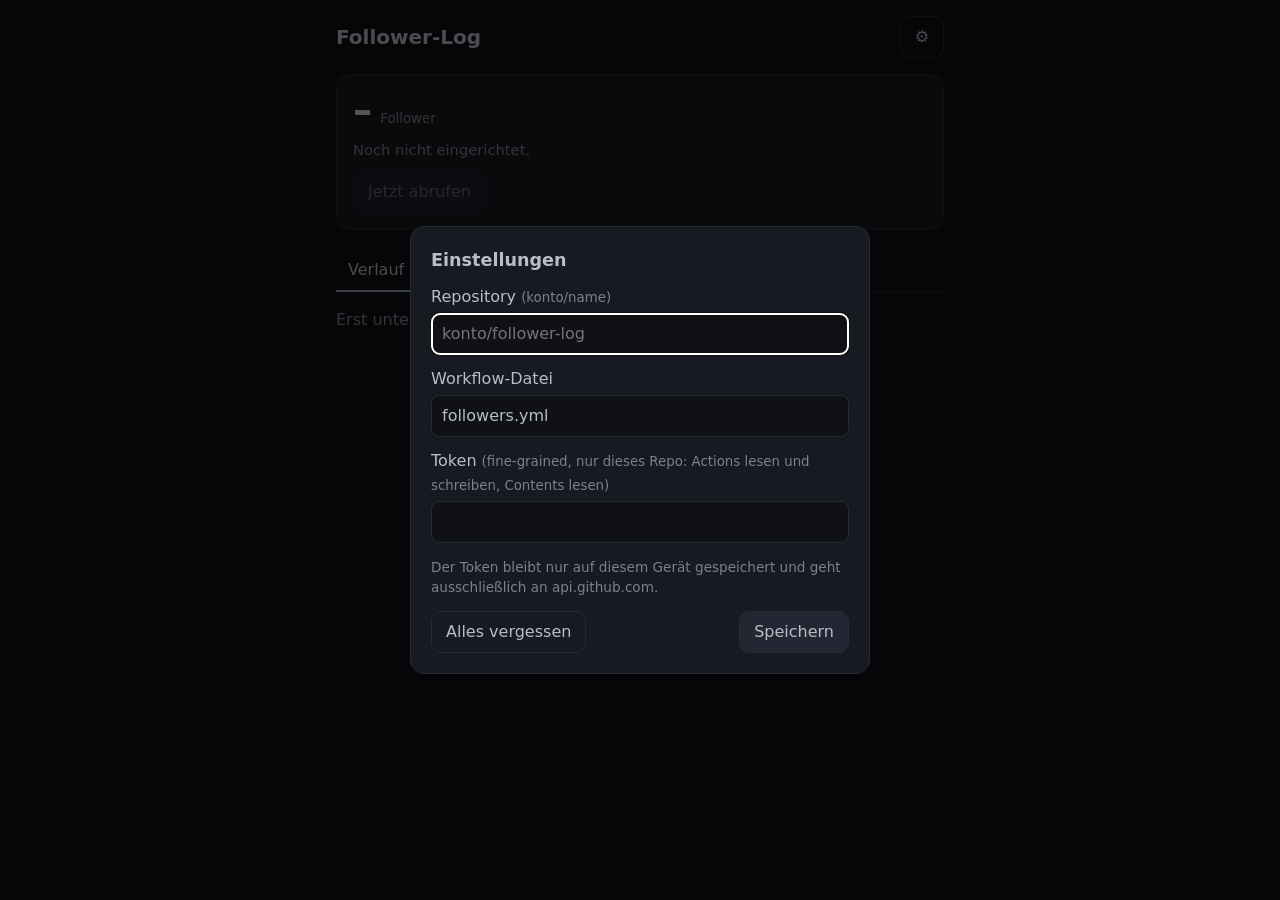
==== docs/index.html @ 007d3b90 "Vorlage: Follower-Logbuch mit Handy-App Co-Authored-By: Claude Opus 5.5 <noreply@anthropic.com>" ====
<!doctype html>
<html lang="de">
<head>
<meta charset="utf-8">
<meta name="viewport" content="width=device-width, initial-scale=1, viewport-fit=cover">
<title>Follower-Log</title>
<meta name="description" content="Wer folgt dir auf GitHub, wer ist gegangen? Startet beim Öffnen deinen Follower-Workflow.">
<meta name="theme-color" content="#0f1115">
<meta name="color-scheme" content="dark">
<link rel="manifest" href="manifest.webmanifest">
<link rel="icon" href="icon.svg" type="image/svg+xml">
<link rel="apple-touch-icon" href="icon-192.png">
<link rel="stylesheet" href="style.css?v=1">
</head>
<body>
<header class="kopf">
  <h1>Follower-Log</h1>
  <div class="knoepfe">
    <button id="installieren" class="knopf" hidden>Installieren</button>
    <button id="einstellungenKnopf" class="knopf leise" aria-label="Einstellungen">⚙</button>
  </div>
</header>

<main>
  <section class="karte stand">
    <div class="zahl"><span id="anzahl">–</span><small id="anzahlText">Follower</small></div>
    <p id="status" class="status">Lade …</p>
    <button id="abrufen" class="knopf">Jetzt abrufen</button>
  </section>

  <nav class="reiter" role="tablist">
    <button role="tab" aria-selected="true" data-reiter="verlauf">Verlauf</button>
    <button role="tab" aria-selected="false" data-reiter="liste">Alle Follower</button>
  </nav>

  <section id="verlauf" class="bereich"></section>
  <section id="liste" class="bereich" hidden>
    <input id="suche" type="search" placeholder="Suchen …" autocomplete="off">
    <ul id="namen" class="namen"></ul>
  </section>
</main>

<dialog id="einstellungen">
  <form method="dialog" id="formular">
    <h2>Einstellungen</h2>
    <label>Repository <small>(konto/name)</small>
      <input id="repo" required placeholder="konto/follower-log" autocomplete="off" autocapitalize="off" spellcheck="false">
    </label>
    <label>Workflow-Datei
      <input id="workflow" required value="followers.yml" autocomplete="off" autocapitalize="off" spellcheck="false">
    </label>
    <label>Token <small>(fine-grained, nur dieses Repo: Actions lesen und schreiben, Contents lesen)</small>
      <input id="token" type="password" required autocomplete="off" spellcheck="false">
    </label>
    <p class="hinweis">Der Token bleibt nur auf diesem Gerät gespeichert und geht ausschließlich an api.github.com.</p>
    <div class="zeile">
      <button type="button" id="vergessen" class="knopf leise">Alles vergessen</button>
      <button type="submit" class="knopf">Speichern</button>
    </div>
  </form>
</dialog>

<script src="app.js?v=1"></script>
</body>
</html>
---- docs/style.css ----
:root {
  --grund: #0f1115;
  --flaeche: #171a20;
  --rand: #262a33;
  --text: #b9bdc5;
  --leise: #7c818b;
  --akzent: #8fa3c4;
  --neu: #86ad8f;
  --neu-grund: #1a261d;
  --weg: #c08f8f;
  --weg-grund: #2a1c1c;
}
* { box-sizing: border-box; }
html { background: var(--grund); }
body {
  margin: 0 auto; max-width: 640px; min-height: 100vh;
  padding: max(16px, env(safe-area-inset-top)) 16px 32px;
  background: var(--grund); color: var(--text);
  font: 16px/1.5 system-ui, -apple-system, "Segoe UI", Roboto, sans-serif;
}
a { color: var(--akzent); text-decoration: none; }
a:hover { text-decoration: underline; }
.kopf { display: flex; align-items: center; justify-content: space-between; gap: 8px; margin-bottom: 16px; }
h1 { font-size: 1.25rem; font-weight: 600; margin: 0; color: var(--text); }
h2 { font-size: 1.1rem; margin: 0 0 12px; }
.knoepfe { display: flex; gap: 8px; }
.knopf {
  font: inherit; color: var(--text); background: #222733; border: 1px solid var(--rand);
  border-radius: 10px; padding: 8px 14px; cursor: pointer;
}
.knopf:disabled { opacity: .45; cursor: default; }
.knopf.leise { background: transparent; }
.karte { background: var(--flaeche); border: 1px solid var(--rand); border-radius: 14px; padding: 16px; }
.stand { display: grid; gap: 10px; justify-items: start; }
.zahl { display: flex; align-items: baseline; gap: 8px; }
.zahl span { font-size: 2.4rem; font-weight: 600; line-height: 1; color: #d0d3d9; }
.zahl small { color: var(--leise); }
.status { margin: 0; color: var(--leise); font-size: .92rem; }
.status.fehler { color: var(--weg); }
.status.laeuft::before {
  content: ""; display: inline-block; width: .7em; height: .7em; margin-right: .5em;
  border: 2px solid var(--leise); border-top-color: transparent; border-radius: 50%;
  animation: dreh 1s linear infinite; vertical-align: -1px;
}
@keyframes dreh { to { transform: rotate(360deg); } }
@media (prefers-reduced-motion: reduce) { .status.laeuft::before { animation: none; } }

.reiter { display: flex; gap: 4px; margin: 20px 0 12px; border-bottom: 1px solid var(--rand); }
.reiter button {
  font: inherit; background: none; border: 0; color: var(--leise); padding: 8px 12px; cursor: pointer;
  border-bottom: 2px solid transparent; margin-bottom: -1px;
}
.reiter button[aria-selected="true"] { color: var(--text); border-bottom-color: var(--akzent); }

.tag { margin: 0 0 18px; }
.tag h3 { font-size: .85rem; font-weight: 500; color: var(--leise); margin: 0 0 6px; }
.eintrag { display: flex; gap: 10px; align-items: flex-start; margin: 4px 0; }
.marke {
  flex: none; min-width: 3.6em; text-align: center; font-size: .78rem; font-weight: 600;
  border-radius: 6px; padding: 2px 6px; margin-top: 2px;
}
.marke.neu { color: var(--neu); background: var(--neu-grund); }
.marke.weg { color: var(--weg); background: var(--weg-grund); }
.marke.start { color: var(--leise); background: #1d2027; }
.eintrag .wer { display: flex; flex-wrap: wrap; gap: 4px 12px; }
details summary { cursor: pointer; color: var(--leise); }
.leer { color: var(--leise); }

#suche {
  width: 100%; font: inherit; color: var(--text); background: var(--flaeche);
  border: 1px solid var(--rand); border-radius: 10px; padding: 8px 12px; margin-bottom: 10px;
}
.namen { list-style: none; padding: 0; margin: 0; columns: 2; column-gap: 16px; }
.namen li { padding: 3px 0; break-inside: avoid; overflow-wrap: anywhere; }
@media (max-width: 380px) { .namen { columns: 1; } }

dialog {
  background: var(--flaeche); color: var(--text); border: 1px solid var(--rand); border-radius: 14px;
  width: min(92vw, 460px); padding: 20px;
}
dialog::backdrop { background: rgba(0, 0, 0, .6); }
label { display: block; margin-bottom: 12px; }
label small { color: var(--leise); }
label input {
  display: block; width: 100%; margin-top: 4px; font: inherit; color: var(--text);
  background: var(--grund); border: 1px solid var(--rand); border-radius: 8px; padding: 8px 10px;
}
.hinweis { font-size: .85rem; color: var(--leise); }
.zeile { display: flex; justify-content: space-between; gap: 8px; }
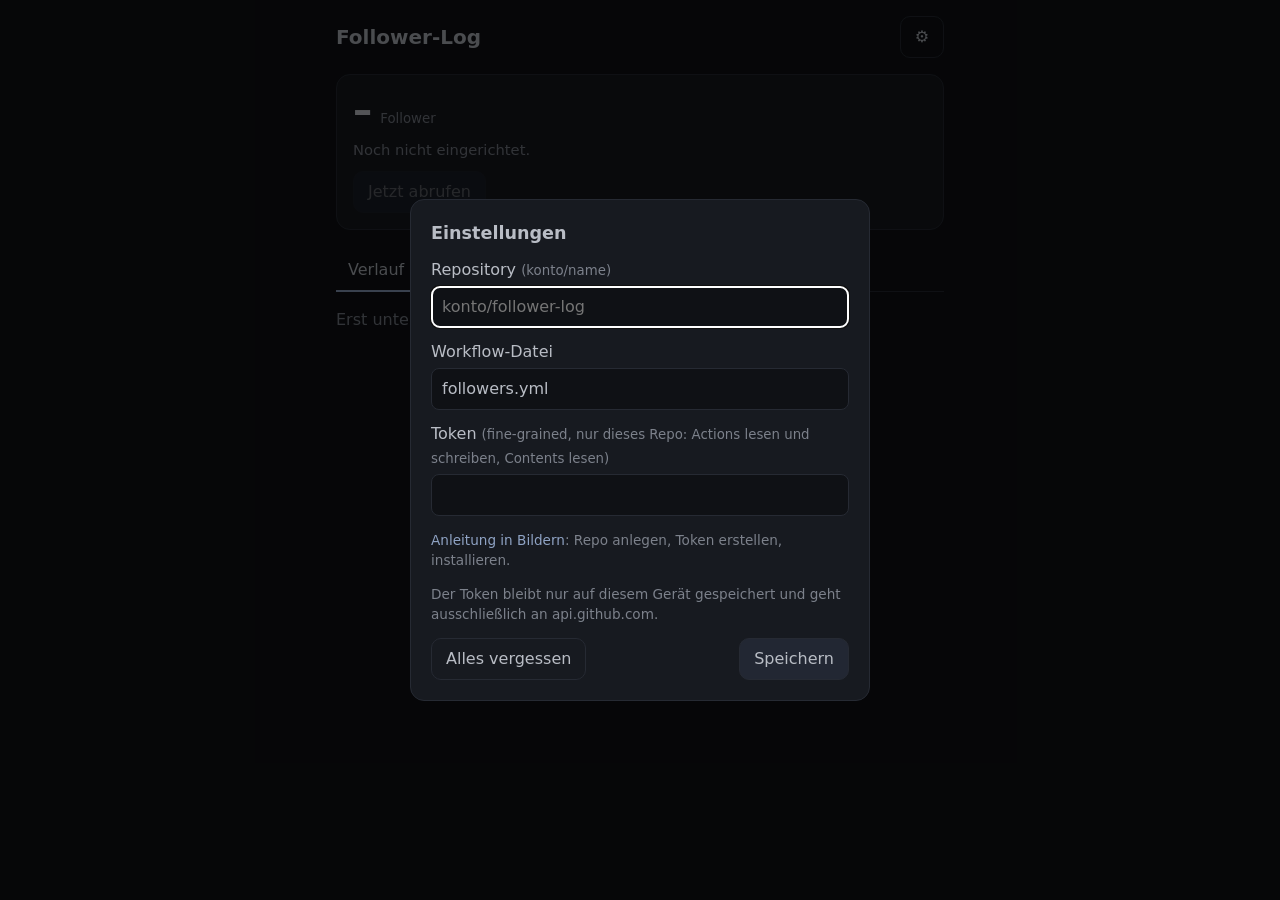
==== commit 89ba096e: "Anleitung in Bildern: zehn Schritte, bewegtes Bild, Seite fürs Handy README führt jetzt in drei Teil" ====
--- a/docs/index.html
+++ b/docs/index.html
@@ -52,6 +52,7 @@
     <label>Token <small>(fine-grained, nur dieses Repo: Actions lesen und schreiben, Contents lesen)</small>
       <input id="token" type="password" required autocomplete="off" spellcheck="false">
     </label>
+    <p class="hinweis"><a href="anleitung/">Anleitung in Bildern</a>: Repo anlegen, Token erstellen, installieren.</p>
     <p class="hinweis">Der Token bleibt nur auf diesem Gerät gespeichert und geht ausschließlich an api.github.com.</p>
     <div class="zeile">
       <button type="button" id="vergessen" class="knopf leise">Alles vergessen</button>
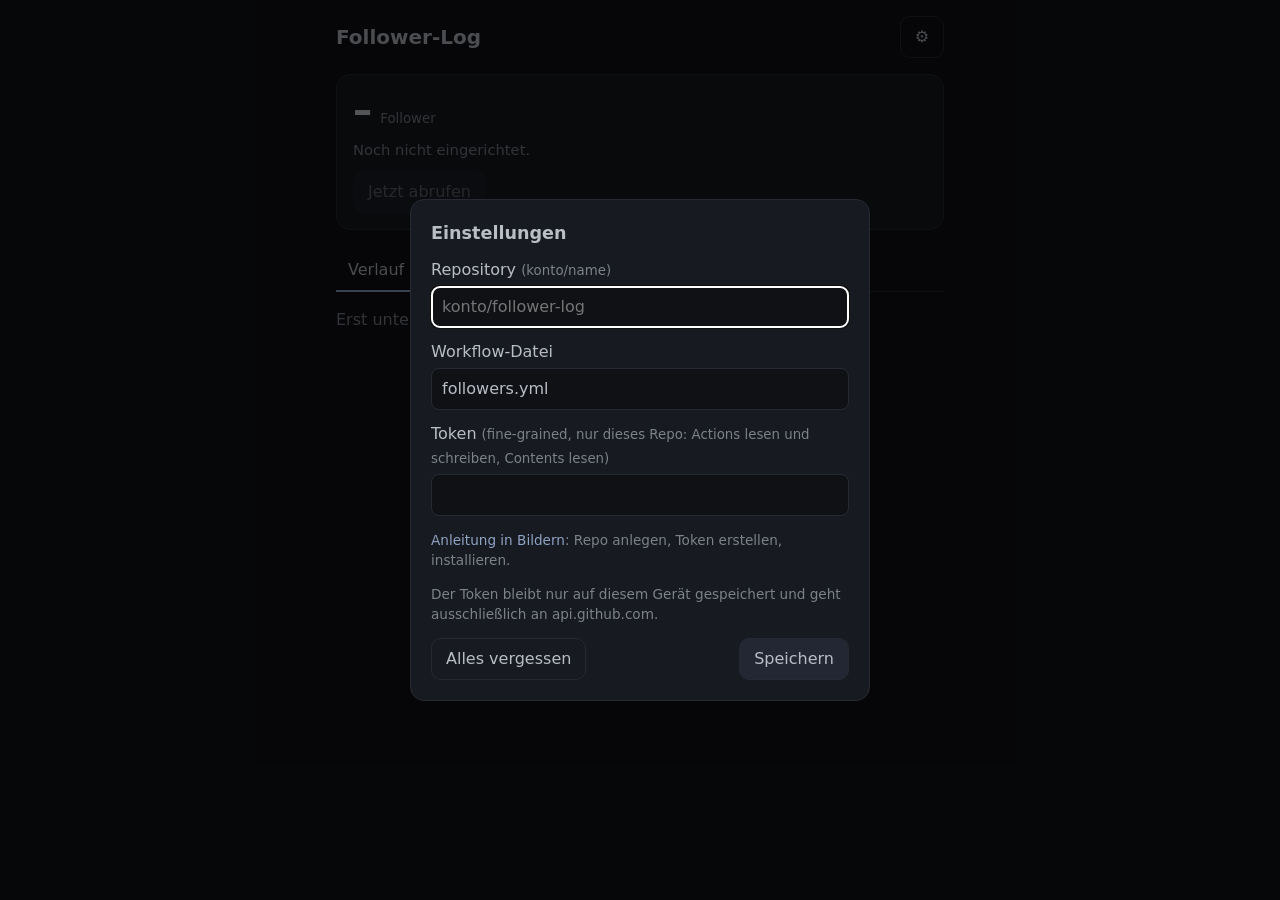
==== commit 8107780d: "Vorschaubilder für Links und GitHub, Vorschau-Angaben in der App-Seite Co-Authored-By: Claude Fable " ====
--- a/docs/index.html
+++ b/docs/index.html
@@ -5,6 +5,18 @@
 <meta name="viewport" content="width=device-width, initial-scale=1, viewport-fit=cover">
 <title>Follower-Log</title>
 <meta name="description" content="Wer folgt dir auf GitHub, wer ist gegangen? Startet beim Öffnen deinen Follower-Workflow.">
+<!-- Link-Vorschau. og:image muss absolut sein, Crawler lösen relative Pfade nicht auf.
+     Wer die App selbst hostet, trägt hier die eigene Adresse ein. -->
+<meta property="og:type" content="website">
+<meta property="og:url" content="https://dennismit2n.github.io/follower-log-vorlage/">
+<meta property="og:title" content="Follower-Log">
+<meta property="og:description" content="Wer folgt dir auf GitHub, wer ist gegangen? Eine Vorlage für dein eigenes Logbuch, mit kleiner App fürs Handy.">
+<meta property="og:image" content="https://dennismit2n.github.io/follower-log-vorlage/og.png">
+<meta property="og:image:width" content="1200">
+<meta property="og:image:height" content="630">
+<meta property="og:image:alt" content="Dunkle Grafik: das Symbol und der Name Follower-Log in Rot und Grün, darunter „Wer folgt dir, wer ist gegangen?“ und die Zeile Kostenlos, GitHub-Vorlage, läuft in deinem eigenen Repo.">
+<meta property="og:locale" content="de_DE">
+<meta name="twitter:card" content="summary_large_image">
 <meta name="theme-color" content="#0f1115">
 <meta name="color-scheme" content="dark">
 <link rel="manifest" href="manifest.webmanifest">
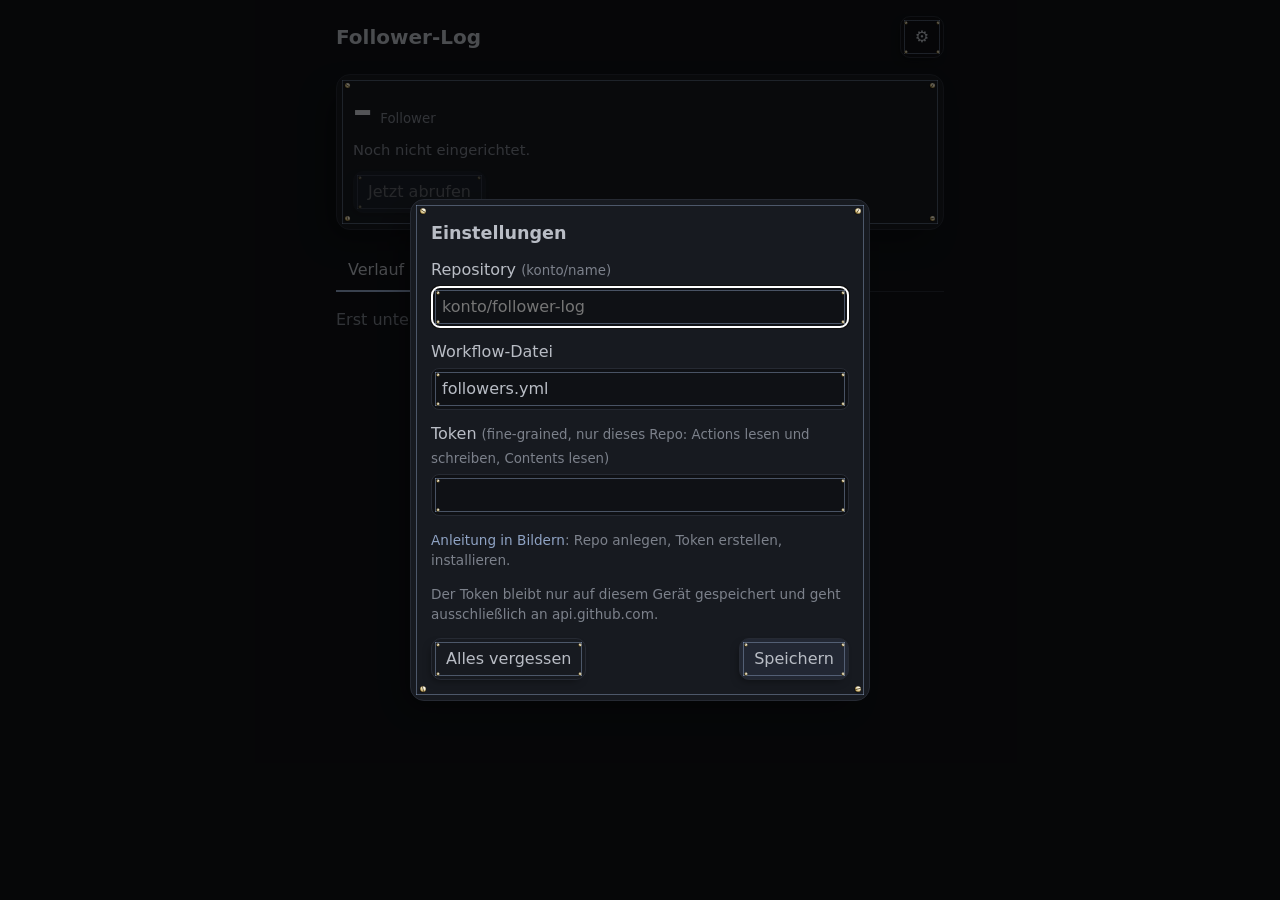
==== commit 84669048: "Beschlag wie auf der Startseite: eckiger Innenrahmen, Schrauben in Weißgold, Schatten nach links unt" ====
--- a/docs/index.html
+++ b/docs/index.html
@@ -22,7 +22,7 @@
 <link rel="manifest" href="manifest.webmanifest">
 <link rel="icon" href="icon.svg" type="image/svg+xml">
 <link rel="apple-touch-icon" href="icon-192.png">
-<link rel="stylesheet" href="style.css?v=1">
+<link rel="stylesheet" href="style.css?v=2">
 </head>
 <body>
 <header class="kopf">
--- a/docs/style.css
+++ b/docs/style.css
@@ -87,3 +87,87 @@
 }
 .hinweis { font-size: .85rem; color: var(--leise); }
 .zeile { display: flex; justify-content: space-between; gap: 8px; }
+
+/* Beschlag (12.11.2026): Alles mit Rahmen trägt einen eckigen Innenrahmen in der Rundung und
+   vier kleine Schrauben in Weißgold, wie die Kacheln der Startseite. Licht von rechts
+   oben, darum fallen die Schatten nach links unten. Der Beschlag liegt als acht
+   Hintergrund-Ebenen (--beschlag: vier Schrauben, vier Linien) vor dem eigenen Grund
+   jedes Bauteils. --bi Abstand des Rahmens von der Innenkante, --bg Schraubengröße,
+   --ba Abstand der Schraube vom Rahmen, --bl Linienfarbe. Gebaut mit einbau.py. */
+:root {
+  --schraube-1: url("data:image/svg+xml,%3Csvg xmlns='http://www.w3.org/2000/svg' viewBox='0 0 12 12'%3E%3Cdefs%3E%3CradialGradient id='s' cx='42%' cy='58%' r='50%'%3E%3Cstop offset='55%' stop-opacity='.6'/%3E%3Cstop offset='100%' stop-opacity='0'/%3E%3C/radialGradient%3E%3CradialGradient id='k' cx='66%' cy='30%' r='78%'%3E%3Cstop offset='0' stop-color='%23FFFFFF'/%3E%3Cstop offset='.2' stop-color='%23FFFCEE'/%3E%3Cstop offset='.5' stop-color='%23F1E4BC'/%3E%3Cstop offset='.8' stop-color='%23C4A964'/%3E%3Cstop offset='1' stop-color='%237A6226'/%3E%3C/radialGradient%3E%3ClinearGradient id='m' x1='1' y1='0' x2='0' y2='1'%3E%3Cstop offset='0' stop-color='%238A6A22' stop-opacity='.55'/%3E%3Cstop offset='.5' stop-color='%23FFF3C4' stop-opacity='0'/%3E%3Cstop offset='1' stop-color='%23FFFBEA' stop-opacity='.7'/%3E%3C/linearGradient%3E%3C/defs%3E%3Ccircle cx='5.1' cy='6.9' r='5' fill='url(%23s)'/%3E%3Ccircle cx='6' cy='6' r='4.3' fill='url(%23k)'/%3E%3Ccircle cx='6' cy='6' r='4.3' fill='none' stroke='%23553E0C' stroke-opacity='.6' stroke-width='.45'/%3E%3Ccircle cx='6' cy='6' r='2.9' fill='none' stroke='url(%23m)' stroke-width='.5'/%3E%3Cg transform='rotate(32 6 6)'%3E%3Cpath d='M2.5 6h7' stroke='%233A2A07' stroke-width='1.2' stroke-linecap='round'/%3E%3Cpath d='M2.7 6.62h6.6' stroke='%23FFF7DA' stroke-opacity='.75' stroke-width='.3' stroke-linecap='round'/%3E%3C/g%3E%3Cellipse cx='7.7' cy='3.9' rx='1.05' ry='.6' transform='rotate(-35 7.7 3.9)' fill='%23FFFFFF' fill-opacity='.9'/%3E%3C/svg%3E");
+  --schraube-2: url("data:image/svg+xml,%3Csvg xmlns='http://www.w3.org/2000/svg' viewBox='0 0 12 12'%3E%3Cdefs%3E%3CradialGradient id='s' cx='42%' cy='58%' r='50%'%3E%3Cstop offset='55%' stop-opacity='.6'/%3E%3Cstop offset='100%' stop-opacity='0'/%3E%3C/radialGradient%3E%3CradialGradient id='k' cx='66%' cy='30%' r='78%'%3E%3Cstop offset='0' stop-color='%23FFFFFF'/%3E%3Cstop offset='.2' stop-color='%23FFFCEE'/%3E%3Cstop offset='.5' stop-color='%23F1E4BC'/%3E%3Cstop offset='.8' stop-color='%23C4A964'/%3E%3Cstop offset='1' stop-color='%237A6226'/%3E%3C/radialGradient%3E%3ClinearGradient id='m' x1='1' y1='0' x2='0' y2='1'%3E%3Cstop offset='0' stop-color='%238A6A22' stop-opacity='.55'/%3E%3Cstop offset='.5' stop-color='%23FFF3C4' stop-opacity='0'/%3E%3Cstop offset='1' stop-color='%23FFFBEA' stop-opacity='.7'/%3E%3C/linearGradient%3E%3C/defs%3E%3Ccircle cx='5.1' cy='6.9' r='5' fill='url(%23s)'/%3E%3Ccircle cx='6' cy='6' r='4.3' fill='url(%23k)'/%3E%3Ccircle cx='6' cy='6' r='4.3' fill='none' stroke='%23553E0C' stroke-opacity='.6' stroke-width='.45'/%3E%3Ccircle cx='6' cy='6' r='2.9' fill='none' stroke='url(%23m)' stroke-width='.5'/%3E%3Cg transform='rotate(-58 6 6)'%3E%3Cpath d='M2.5 6h7' stroke='%233A2A07' stroke-width='1.2' stroke-linecap='round'/%3E%3Cpath d='M2.7 6.62h6.6' stroke='%23FFF7DA' stroke-opacity='.75' stroke-width='.3' stroke-linecap='round'/%3E%3C/g%3E%3Cellipse cx='7.7' cy='3.9' rx='1.05' ry='.6' transform='rotate(-35 7.7 3.9)' fill='%23FFFFFF' fill-opacity='.9'/%3E%3C/svg%3E");
+  --schraube-3: url("data:image/svg+xml,%3Csvg xmlns='http://www.w3.org/2000/svg' viewBox='0 0 12 12'%3E%3Cdefs%3E%3CradialGradient id='s' cx='42%' cy='58%' r='50%'%3E%3Cstop offset='55%' stop-opacity='.6'/%3E%3Cstop offset='100%' stop-opacity='0'/%3E%3C/radialGradient%3E%3CradialGradient id='k' cx='66%' cy='30%' r='78%'%3E%3Cstop offset='0' stop-color='%23FFFFFF'/%3E%3Cstop offset='.2' stop-color='%23FFFCEE'/%3E%3Cstop offset='.5' stop-color='%23F1E4BC'/%3E%3Cstop offset='.8' stop-color='%23C4A964'/%3E%3Cstop offset='1' stop-color='%237A6226'/%3E%3C/radialGradient%3E%3ClinearGradient id='m' x1='1' y1='0' x2='0' y2='1'%3E%3Cstop offset='0' stop-color='%238A6A22' stop-opacity='.55'/%3E%3Cstop offset='.5' stop-color='%23FFF3C4' stop-opacity='0'/%3E%3Cstop offset='1' stop-color='%23FFFBEA' stop-opacity='.7'/%3E%3C/linearGradient%3E%3C/defs%3E%3Ccircle cx='5.1' cy='6.9' r='5' fill='url(%23s)'/%3E%3Ccircle cx='6' cy='6' r='4.3' fill='url(%23k)'/%3E%3Ccircle cx='6' cy='6' r='4.3' fill='none' stroke='%23553E0C' stroke-opacity='.6' stroke-width='.45'/%3E%3Ccircle cx='6' cy='6' r='2.9' fill='none' stroke='url(%23m)' stroke-width='.5'/%3E%3Cg transform='rotate(78 6 6)'%3E%3Cpath d='M2.5 6h7' stroke='%233A2A07' stroke-width='1.2' stroke-linecap='round'/%3E%3Cpath d='M2.7 6.62h6.6' stroke='%23FFF7DA' stroke-opacity='.75' stroke-width='.3' stroke-linecap='round'/%3E%3C/g%3E%3Cellipse cx='7.7' cy='3.9' rx='1.05' ry='.6' transform='rotate(-35 7.7 3.9)' fill='%23FFFFFF' fill-opacity='.9'/%3E%3C/svg%3E");
+  --schraube-4: url("data:image/svg+xml,%3Csvg xmlns='http://www.w3.org/2000/svg' viewBox='0 0 12 12'%3E%3Cdefs%3E%3CradialGradient id='s' cx='42%' cy='58%' r='50%'%3E%3Cstop offset='55%' stop-opacity='.6'/%3E%3Cstop offset='100%' stop-opacity='0'/%3E%3C/radialGradient%3E%3CradialGradient id='k' cx='66%' cy='30%' r='78%'%3E%3Cstop offset='0' stop-color='%23FFFFFF'/%3E%3Cstop offset='.2' stop-color='%23FFFCEE'/%3E%3Cstop offset='.5' stop-color='%23F1E4BC'/%3E%3Cstop offset='.8' stop-color='%23C4A964'/%3E%3Cstop offset='1' stop-color='%237A6226'/%3E%3C/radialGradient%3E%3ClinearGradient id='m' x1='1' y1='0' x2='0' y2='1'%3E%3Cstop offset='0' stop-color='%238A6A22' stop-opacity='.55'/%3E%3Cstop offset='.5' stop-color='%23FFF3C4' stop-opacity='0'/%3E%3Cstop offset='1' stop-color='%23FFFBEA' stop-opacity='.7'/%3E%3C/linearGradient%3E%3C/defs%3E%3Ccircle cx='5.1' cy='6.9' r='5' fill='url(%23s)'/%3E%3Ccircle cx='6' cy='6' r='4.3' fill='url(%23k)'/%3E%3Ccircle cx='6' cy='6' r='4.3' fill='none' stroke='%23553E0C' stroke-opacity='.6' stroke-width='.45'/%3E%3Ccircle cx='6' cy='6' r='2.9' fill='none' stroke='url(%23m)' stroke-width='.5'/%3E%3Cg transform='rotate(-14 6 6)'%3E%3Cpath d='M2.5 6h7' stroke='%233A2A07' stroke-width='1.2' stroke-linecap='round'/%3E%3Cpath d='M2.7 6.62h6.6' stroke='%23FFF7DA' stroke-opacity='.75' stroke-width='.3' stroke-linecap='round'/%3E%3C/g%3E%3Cellipse cx='7.7' cy='3.9' rx='1.05' ry='.6' transform='rotate(-35 7.7 3.9)' fill='%23FFFFFF' fill-opacity='.9'/%3E%3C/svg%3E");
+}
+.knopf,
+.karte,
+#suche,
+label input,
+dialog {
+  --bi: 2px;
+  --bg: 4.5px;
+  --ba: 1px;
+  --bl: currentColor;
+  --beschlag:
+    var(--schraube-1) left calc(var(--bi) + var(--ba)) top calc(var(--bi) + var(--ba)) / var(--bg) var(--bg) no-repeat,
+    var(--schraube-2) right calc(var(--bi) + var(--ba)) top calc(var(--bi) + var(--ba)) / var(--bg) var(--bg) no-repeat,
+    var(--schraube-3) left calc(var(--bi) + var(--ba)) bottom calc(var(--bi) + var(--ba)) / var(--bg) var(--bg) no-repeat,
+    var(--schraube-4) right calc(var(--bi) + var(--ba)) bottom calc(var(--bi) + var(--ba)) / var(--bg) var(--bg) no-repeat,
+    linear-gradient(var(--bl), var(--bl)) center top var(--bi) / calc(100% - 2 * var(--bi)) 1px no-repeat,
+    linear-gradient(var(--bl), var(--bl)) center bottom var(--bi) / calc(100% - 2 * var(--bi)) 1px no-repeat,
+    linear-gradient(var(--bl), var(--bl)) left var(--bi) center / 1px calc(100% - 2 * var(--bi)) no-repeat,
+    linear-gradient(var(--bl), var(--bl)) right var(--bi) center / 1px calc(100% - 2 * var(--bi)) no-repeat;
+}
+@supports (color: color-mix(in srgb, red 50%, transparent)) {
+  .knopf { --bl: color-mix(in srgb, var(--akzent) 45%, transparent); }
+}
+.knopf {
+  --bi: 3px;
+  --bg: 4px;
+  --ba: 0.5px;
+  background: var(--beschlag), #222733;
+  box-shadow: -3px 4px 8px -4px rgba(0, 0, 0, 0.5);
+}
+.knopf.leise { background: var(--beschlag), transparent; }
+@supports (color: color-mix(in srgb, red 50%, transparent)) {
+  .karte { --bl: color-mix(in srgb, var(--akzent) 45%, transparent); }
+}
+.karte {
+  --bi: 5px;
+  --bg: 7px;
+  --ba: 2px;
+  background: var(--beschlag), var(--flaeche);
+  box-shadow: -12px 14px 30px -6px rgba(0, 0, 0, 0.34);
+}
+@supports (color: color-mix(in srgb, red 50%, transparent)) {
+  #suche { --bl: color-mix(in srgb, var(--akzent) 45%, transparent); }
+}
+#suche {
+  --bi: 3px;
+  --bg: 4px;
+  --ba: 0.5px;
+  background: var(--beschlag), var(--flaeche);
+}
+@supports (color: color-mix(in srgb, red 50%, transparent)) {
+  label input { --bl: color-mix(in srgb, var(--akzent) 45%, transparent); }
+}
+label input {
+  --bi: 3px;
+  --bg: 4px;
+  --ba: 0.5px;
+  background: var(--beschlag), var(--grund);
+}
+@supports (color: color-mix(in srgb, red 50%, transparent)) {
+  dialog { --bl: color-mix(in srgb, var(--akzent) 45%, transparent); }
+}
+dialog {
+  --bi: 5px;
+  --bg: 8px;
+  --ba: 2.5px;
+  background: var(--beschlag), var(--flaeche);
+  box-shadow: -12px 14px 30px -6px rgba(0, 0, 0, 0.34);
+}
+/* Hoher Kontrast kennt keine Schatten, der Beschlag bleibt. Gedruckt wird ohne beides. */
+:root[data-vision="contrast"] :is(.knopf, .karte, dialog) { box-shadow: none; }
+/* Ende Beschlag */
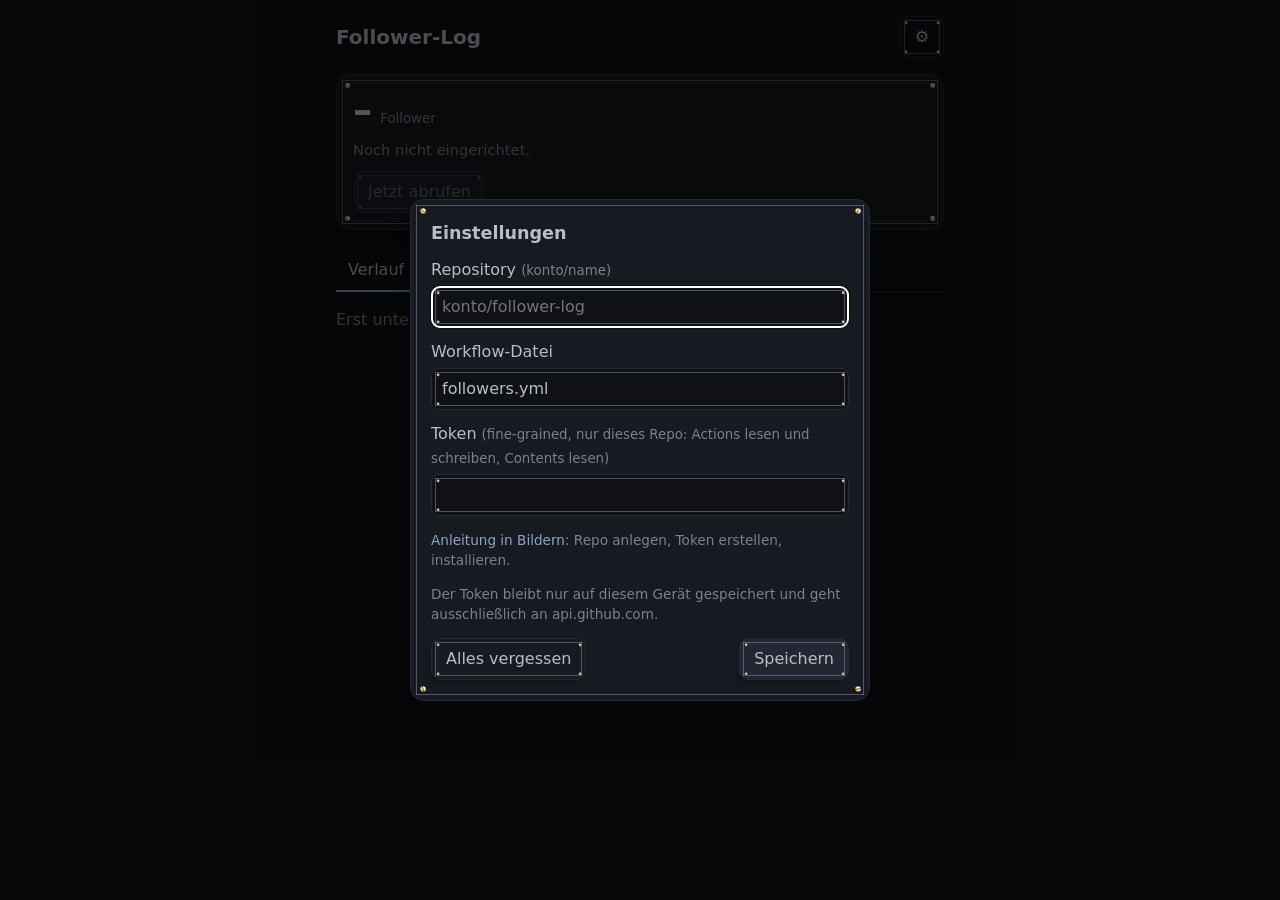
==== commit cb9a30b7: "Beschlag wie auf der Startseite: eckiger Innenrahmen, Schrauben in Weißgold, Schatten nach links unt" ====
--- a/docs/index.html
+++ b/docs/index.html
@@ -22,7 +22,7 @@
 <link rel="manifest" href="manifest.webmanifest">
 <link rel="icon" href="icon.svg" type="image/svg+xml">
 <link rel="apple-touch-icon" href="icon-192.png">
-<link rel="stylesheet" href="style.css?v=2">
+<link rel="stylesheet" href="style.css?v=3">
 </head>
 <body>
 <header class="kopf">
--- a/docs/style.css
+++ b/docs/style.css
@@ -170,4 +170,7 @@
 }
 /* Hoher Kontrast kennt keine Schatten, der Beschlag bleibt. Gedruckt wird ohne beides. */
 :root[data-vision="contrast"] :is(.knopf, .karte, dialog) { box-shadow: none; }
+@media print {
+  .knopf, .karte, #suche, label input, dialog { background-image: none !important; box-shadow: none !important; }
+}
 /* Ende Beschlag */
